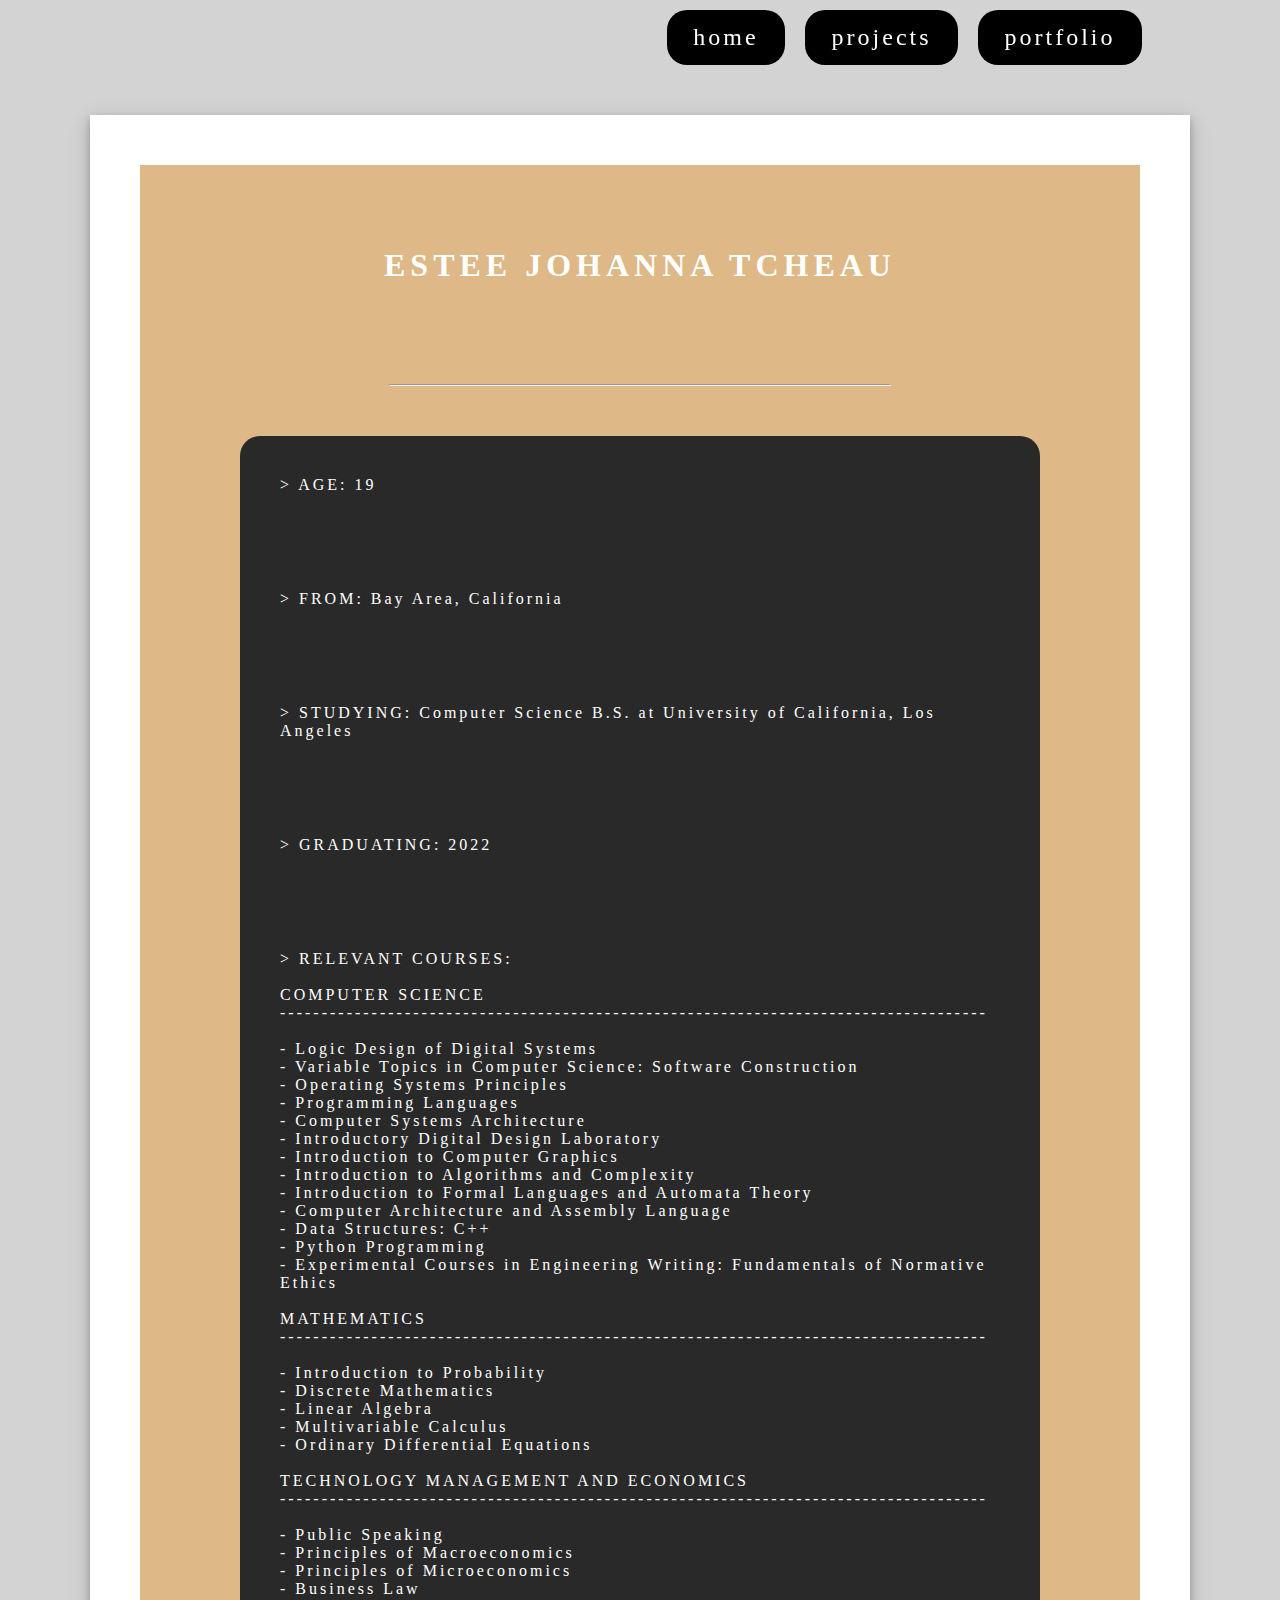
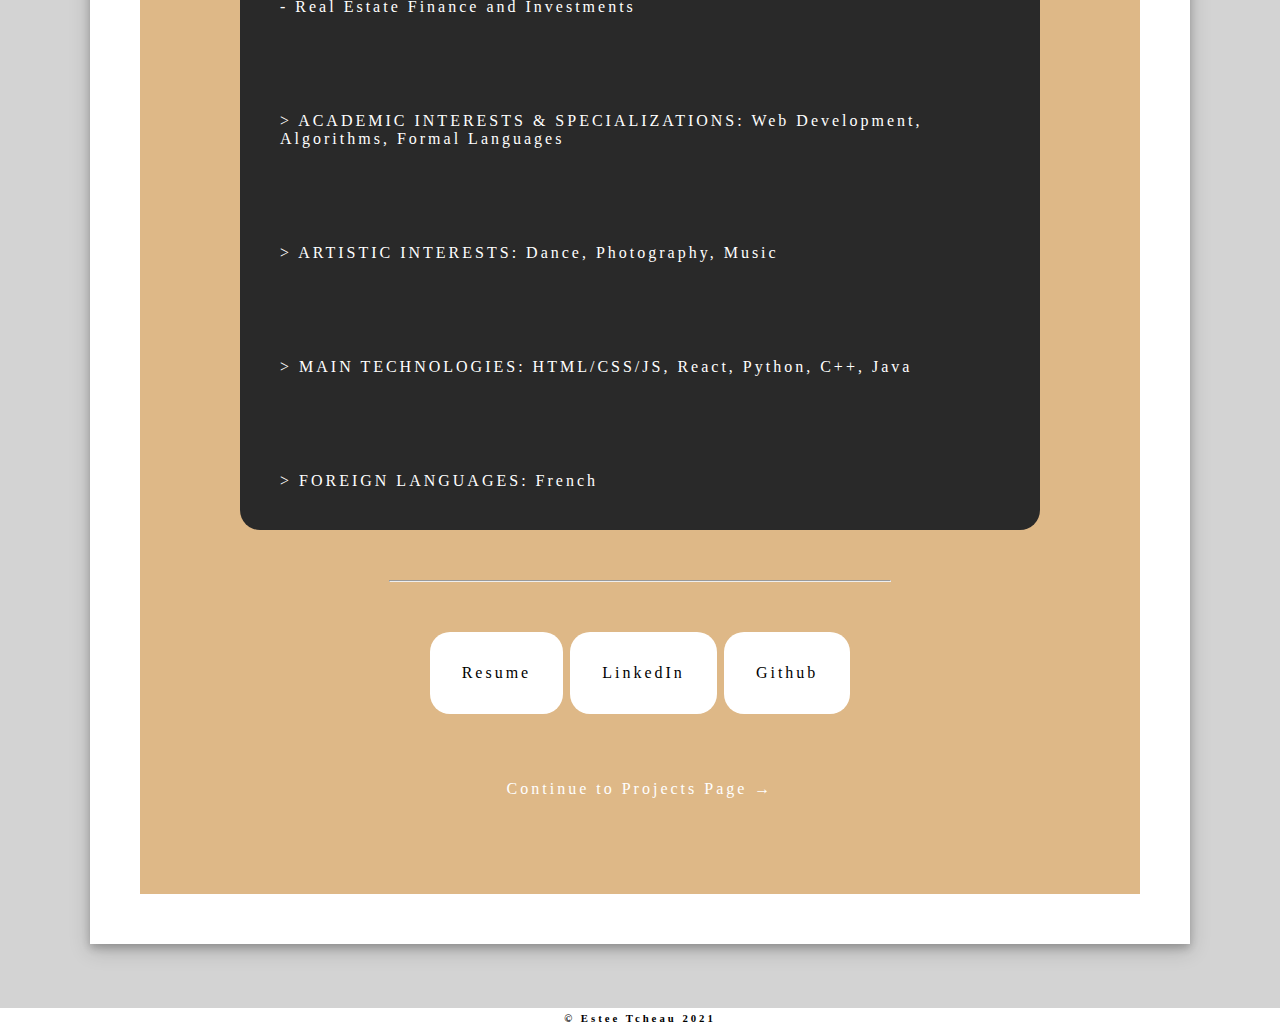
==== index.html @ 287b397a "added info" ====
<!DOCTYPE html>
<html lang="en">

<head>
	<meta charset="utf-8">
	<title>Estee Tcheau</title>
	<link rel="shortcut icon" href="images/code.png">
	<link rel="stylesheet" href="styles/normalize.css">
	<link rel="stylesheet" href="styles/style.css">
  <link href="https://fonts.googleapis.com/css2?family=Comfortaa:wght@300&display=swap" rel="stylesheet">
</head>
<body>
  <header class="main_menu">
    <nav>
      <ul>
     	<li><a href="portfolio.html">portfolio</a></li>
        <li><a href="projects.html">projects</a></li>
        <li><a href="index.html">home</a></li>
      </ul>
    </nav>
  </header>
  <main class="home_page">
    <h3>ESTEE JOHANNA TCHEAU</h3>
    <hr>
    <section>
      <p>> AGE: 19</p>
      <p>> FROM: Bay Area, California</p>
      <p>> STUDYING: Computer Science B.S. at University of California, Los Angeles</p>
      <p>> GRADUATING: 2022</p>
      <p>> RELEVANT COURSES: <br> <br>
      COMPUTER SCIENCE <br>
     ------------------------------------------------------------------------------------- <br> <br>
      - Logic Design of Digital Systems <br>
      - Variable Topics in Computer Science: Software Construction <br>
      - Operating Systems Principles <br>
      - Programming Languages <br>
      - Computer Systems Architecture <br>
      - Introductory Digital Design Laboratory <br>
      - Introduction to Computer Graphics <br>
      - Introduction to Algorithms and Complexity <br>
      - Introduction to Formal Languages and Automata Theory <br>
      - Computer Architecture and Assembly Language <br>
      - Data Structures: C++ <br>
      - Python Programming <br>
      - Experimental Courses in Engineering Writing: Fundamentals of Normative Ethics 
     <br> <br> MATHEMATICS <br>
    ------------------------------------------------------------------------------------- <br><br>
      - Introduction to Probability <br>
      - Discrete Mathematics <br>
      - Linear Algebra <br>
      - Multivariable Calculus <br>
      - Ordinary Differential Equations <br> <br>
      TECHNOLOGY MANAGEMENT AND ECONOMICS <br>
     ------------------------------------------------------------------------------------- <br><br>
      - Public Speaking <br>
      - Principles of Macroeconomics <br>
      - Principles of Microeconomics <br>
      - Business Law <br>
      - Real Estate Finance and Investments <br>
     
      <p>> ACADEMIC INTERESTS & SPECIALIZATIONS: Web Development, Algorithms, Formal Languages</p>
      <p>> ARTISTIC INTERESTS: Dance, Photography, Music</p>
      <p>> MAIN TECHNOLOGIES: HTML/CSS/JS, React, Python, C++, Java</p>
      <p>> FOREIGN LANGUAGES: French</p>
    </section>
    <hr>
    <a href="etcheauResume.pdf" target="blank"><button>Resume</button></a>
	<a href="https://www.linkedin.com/in/estee-tcheau-217473195/" target="blank"><button>LinkedIn</button></a>
	<a href="https://github.com/esteetcheau/" target="blank"><button>Github</button></a>
	<p><a href="projects.html" id="navlink">Continue to Projects Page →</a></p>
  </main>
  <footer>
    <h6>&copy Estee Tcheau 2021</h6>
  </footer>
</body>
---- styles/style.css ----
* {
  font-family: "Fantasy", Copperplate, serif;
  letter-spacing: 3px;
}

body {
  background-color:LightGray;
  background-repeat: repeat;
}

.main_menu {
  position: fixed;
  top: 0;
  width: 100%;
}

.main_menu ul {
  list-style-type: none;
  margin: 0;
  padding: 0;
  background-color: white;
  font-size: 1.5em;
  padding: 0 10%;
}

.main_menu li {
  float: right;
  background-color: black;
  border-radius: 20px;
  margin: 1%;
  padding: 0 1%;
}

.main_menu li a {
  display: block;
  color: white;
  text-align: center;
  padding: 14px 16px;
  text-decoration: none;
}

main {
  width: 80%;
  background-color: white;
  margin: 7% auto 5% auto;
  margin-top: max(7%, 115px);
  box-shadow: 0 4px 8px 0 rgba(0, 0, 0, 0.2), 0 6px 20px 0 rgba(0, 0, 0, 0.19);
  border-width: 50px;
  border-style:solid;
  border-color: white;
  background-color: BurlyWood;
  color: white;
  text-align: center;
  min-height: 500px;
  max-width: 1000px;
}

hr {
  width: 50%;
  margin: 5% auto 5% auto;
}

h3 {
  padding: 5%;
  letter-spacing: 5px;
  font-size: 2em;
}

p {
  padding: 0 5% 0 5%;
}

button {
  box-shadow: none;
  border: none;
  padding: 2em;
  color: black;
  border-radius: 20px;
  background-color: white;
}

.home_page button {
  margin-bottom: 5%;
}

section {
  width: 80%;
  background-color: #292929;
  margin: auto;
  border-radius: 20px;
}

section p {
  padding: 5%;
  text-align: left;
}

.projects_page h4 {
  padding-top: 5%;
  font-size: 1.5em;
}

.projects_page p {
  padding: 1% 5% 0%;
}

.projects_page #top {
  padding-top: 5%;
}

.projects_page #bottom {
  padding-bottom: 5%;
}

a, a:visited {
  text-decoration: none;
  color: black
}

a:hover, li a:hover {
  color: BurlyWood;
  transition: 0.5s;
}

.projects_page a {
  color: BurlyWood;
}

.projects_page a:hover {
  color: white;
  transition: 0.5s;
}


#navlink {
  color: white;
  margin-bottom: 5em;
  display: inline-block;
}

#navlink:hover {
  color: #c5e0e0;
  transition: 0.5s;
}

img {
  width: 60%;
  border-radius: 20px;
  display: inline-block;
  margin: 0% auto 5%;
}

button:hover {
  color: BurlyWood;
  transition: 0.5s;
}

.projects_page hr {
  margin-top: 0;
}

.projects_page section hr {
  width: 80%;
}

#last_section {
  margin-bottom: 10%;
}

footer {
  bottom: 0;
  height: 2.5%;
  background-color: white;
  color: black;
  width: 100%;
  font-size: 100%;
  text-align: center;
}

footer h6 {
  display: inline;
}
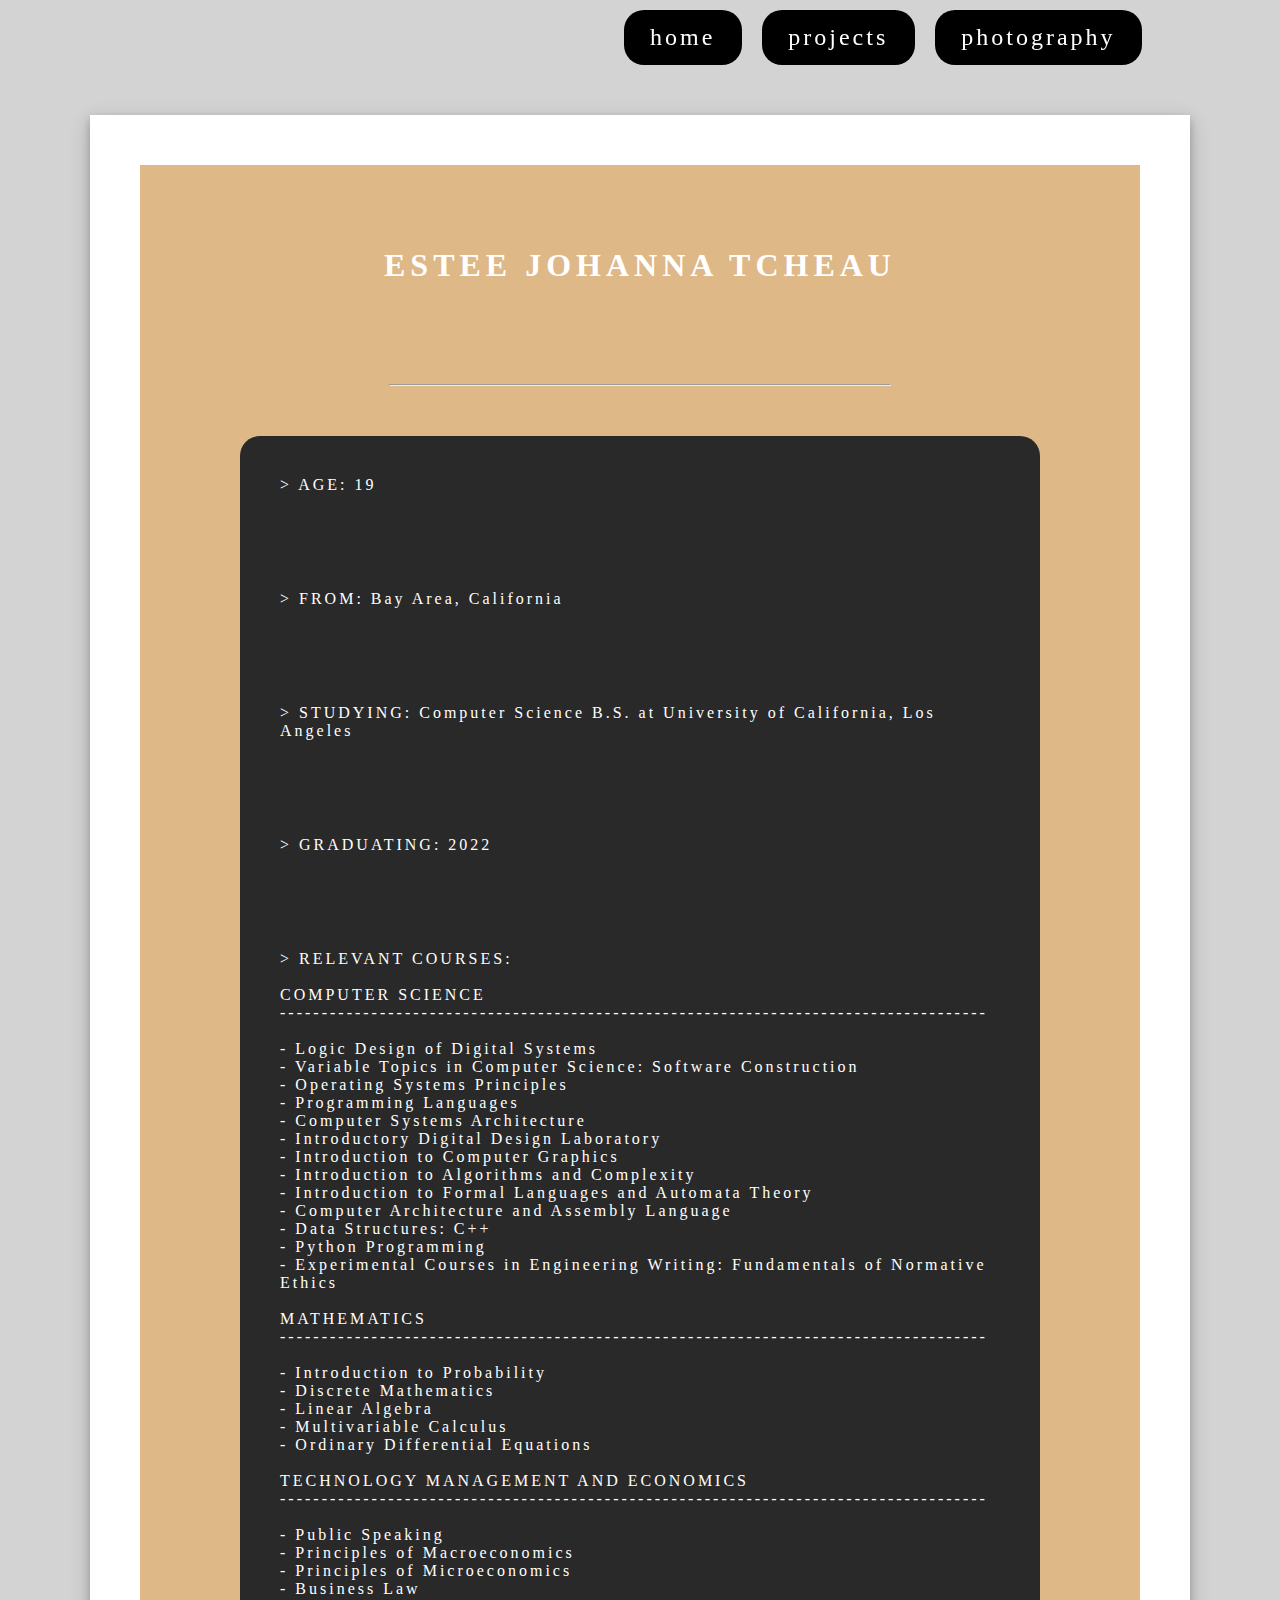
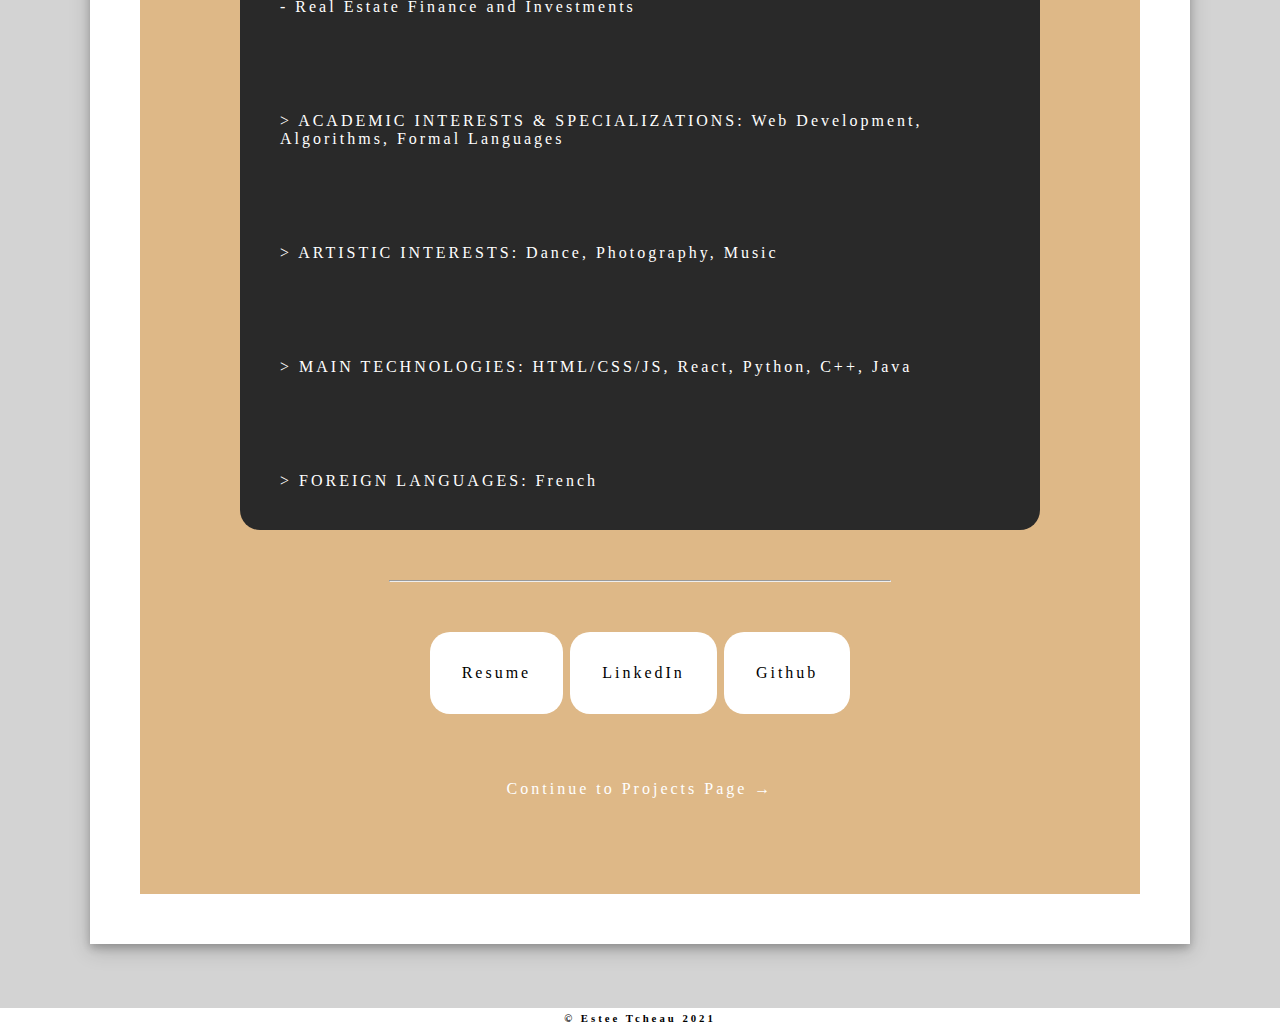
==== commit ebcfeed1: "updated resume" ====
--- a/index.html
+++ b/index.html
@@ -13,7 +13,7 @@
   <header class="main_menu">
     <nav>
       <ul>
-     	<li><a href="portfolio.html">portfolio</a></li>
+     	<li><a href="portfolio.html">photography</a></li>
         <li><a href="projects.html">projects</a></li>
         <li><a href="index.html">home</a></li>
       </ul>
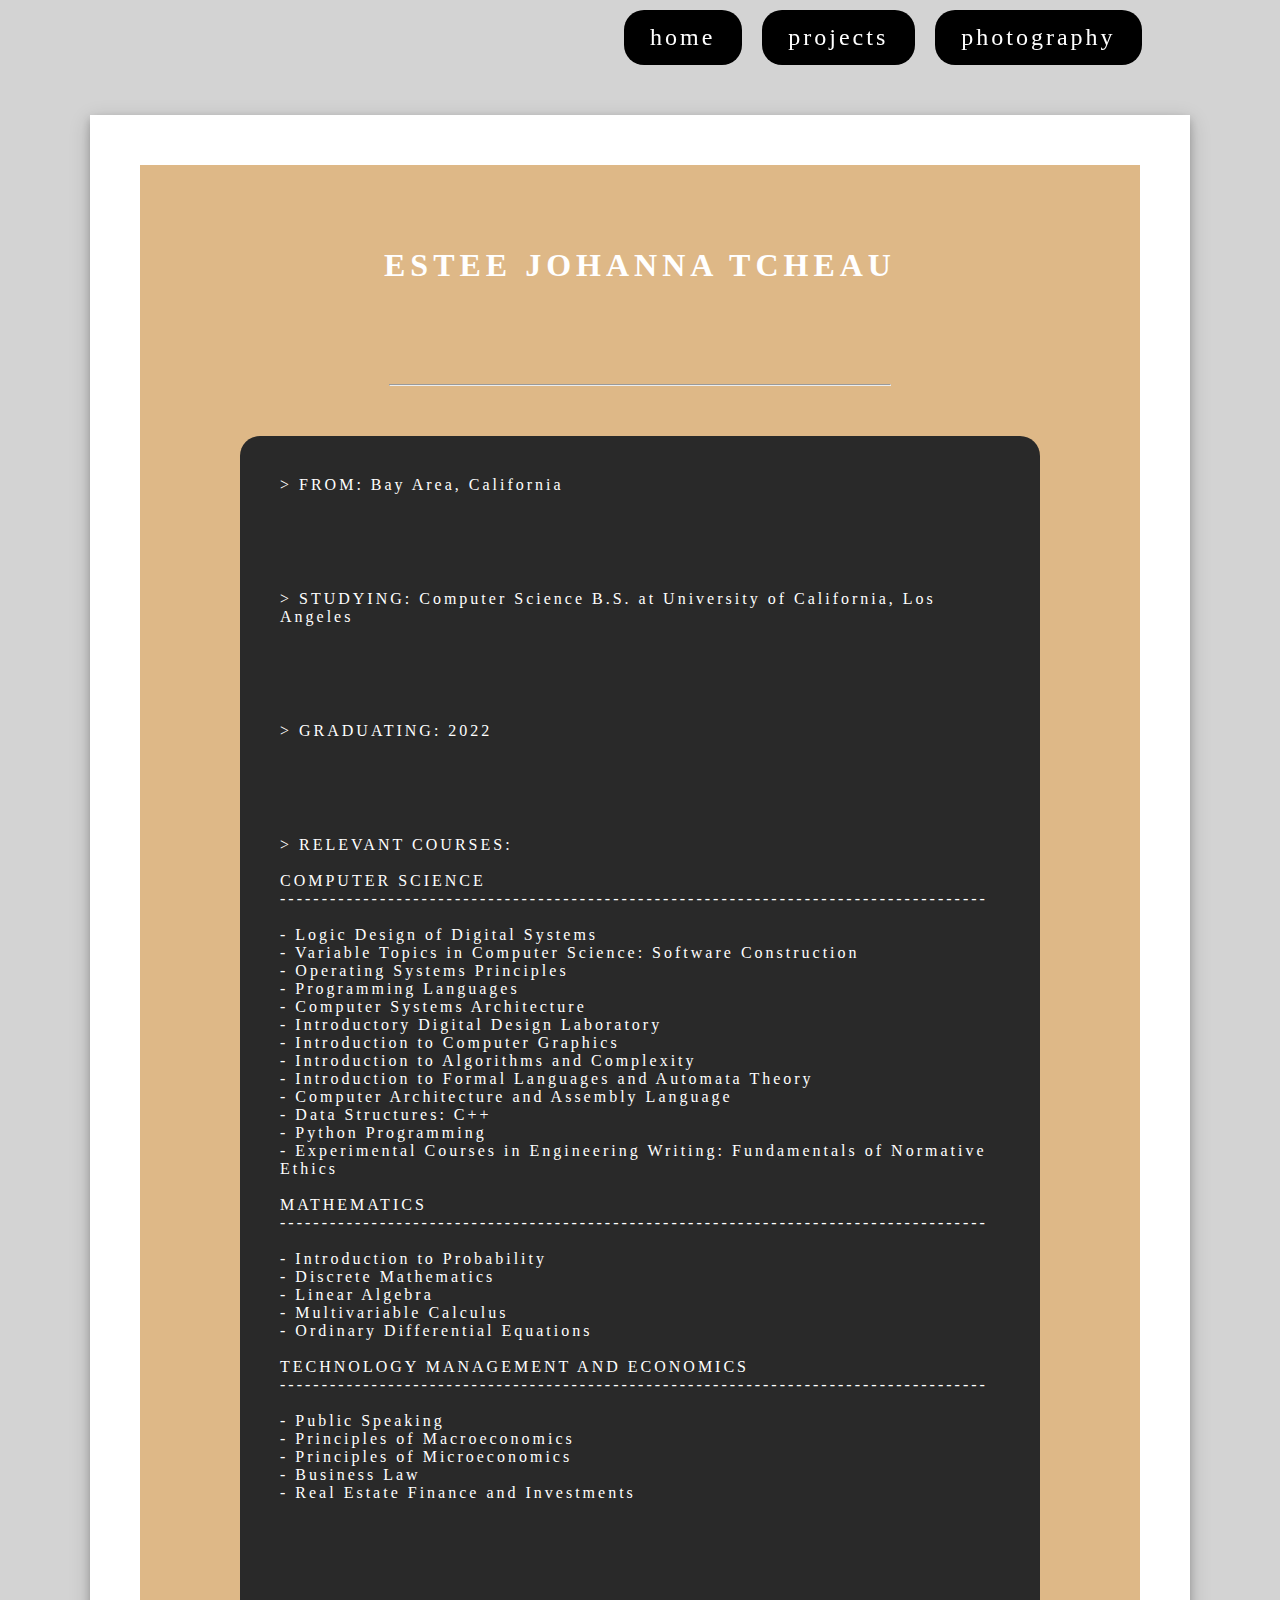
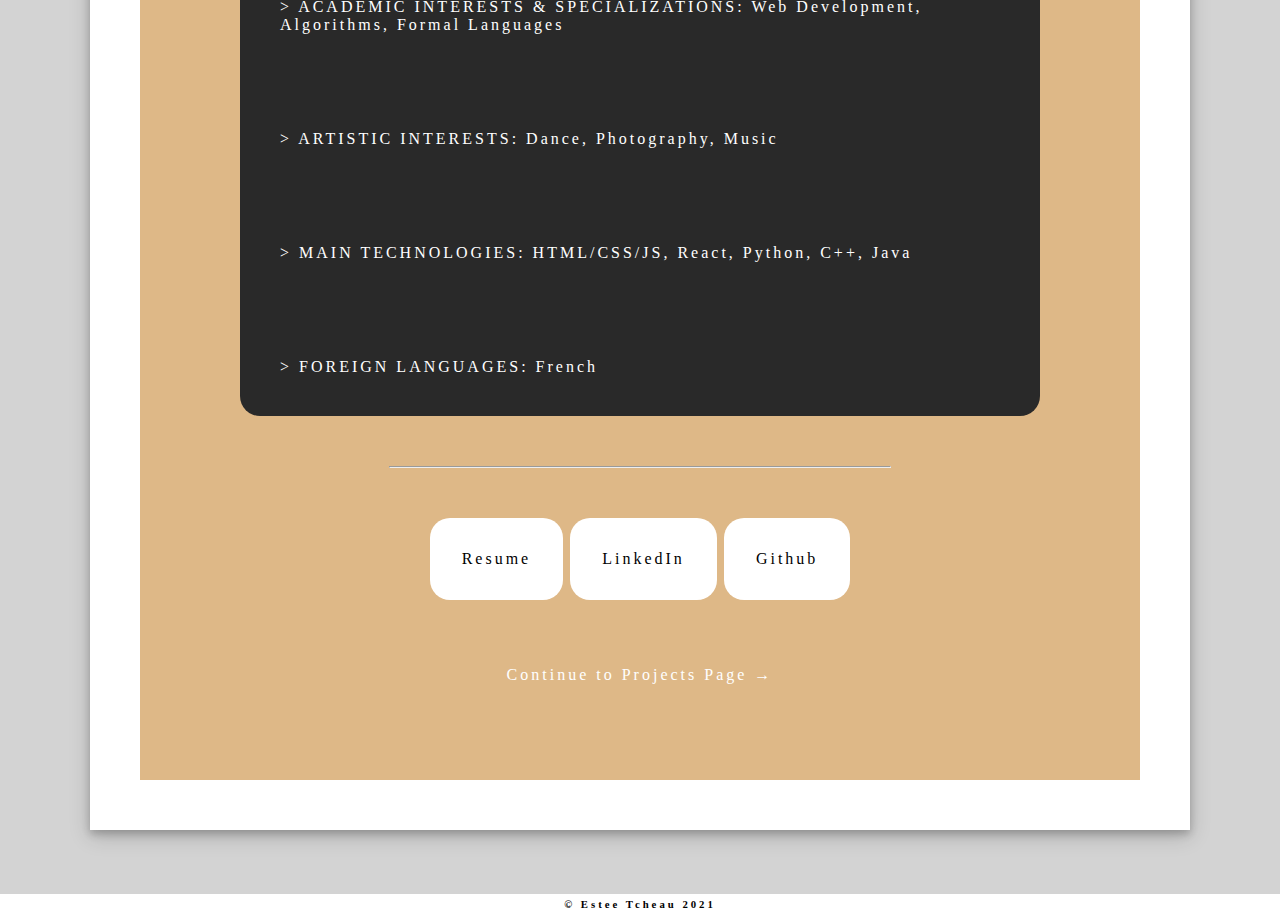
==== commit 61a91e26: "Update index.html" ====
--- a/index.html
+++ b/index.html
@@ -23,7 +23,6 @@
     <h3>ESTEE JOHANNA TCHEAU</h3>
     <hr>
     <section>
-      <p>> AGE: 19</p>
       <p>> FROM: Bay Area, California</p>
       <p>> STUDYING: Computer Science B.S. at University of California, Los Angeles</p>
       <p>> GRADUATING: 2022</p>
@@ -72,4 +71,4 @@
   <footer>
     <h6>&copy Estee Tcheau 2021</h6>
   </footer>
-</body>+</body>
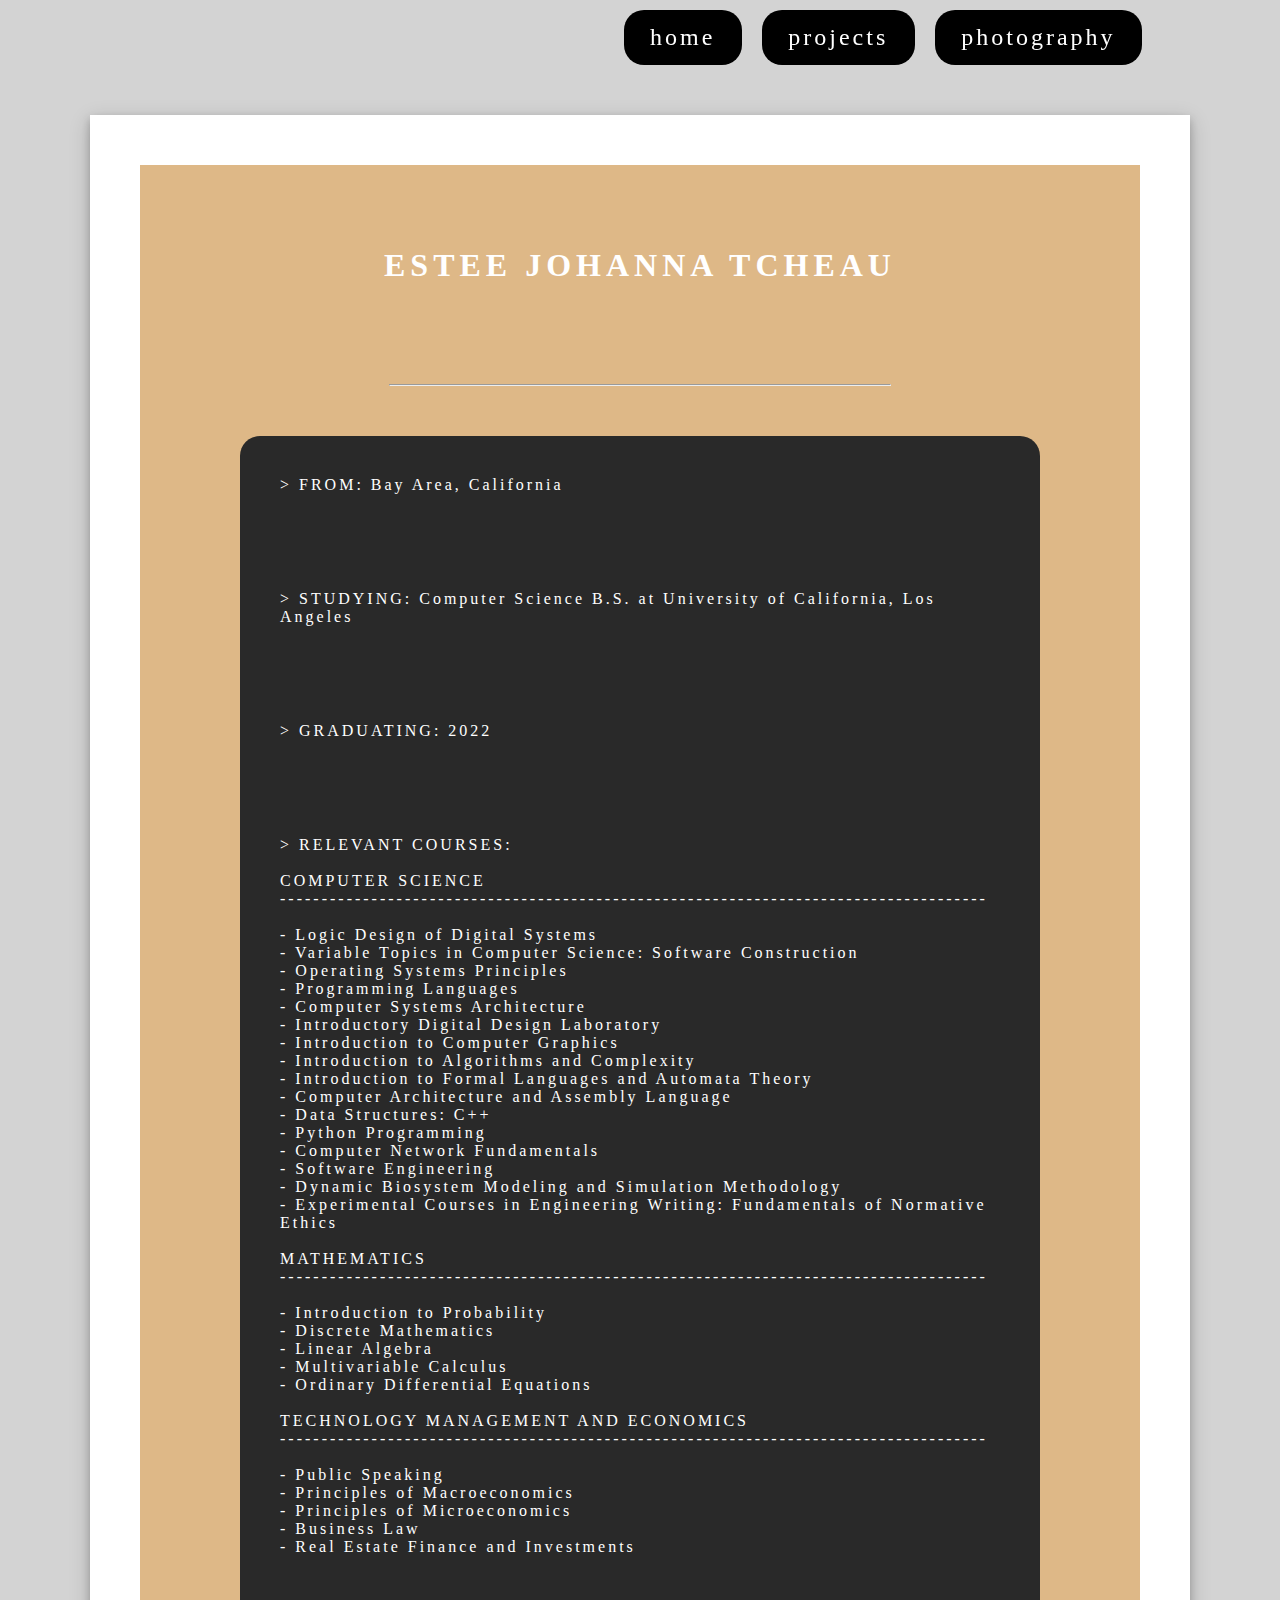
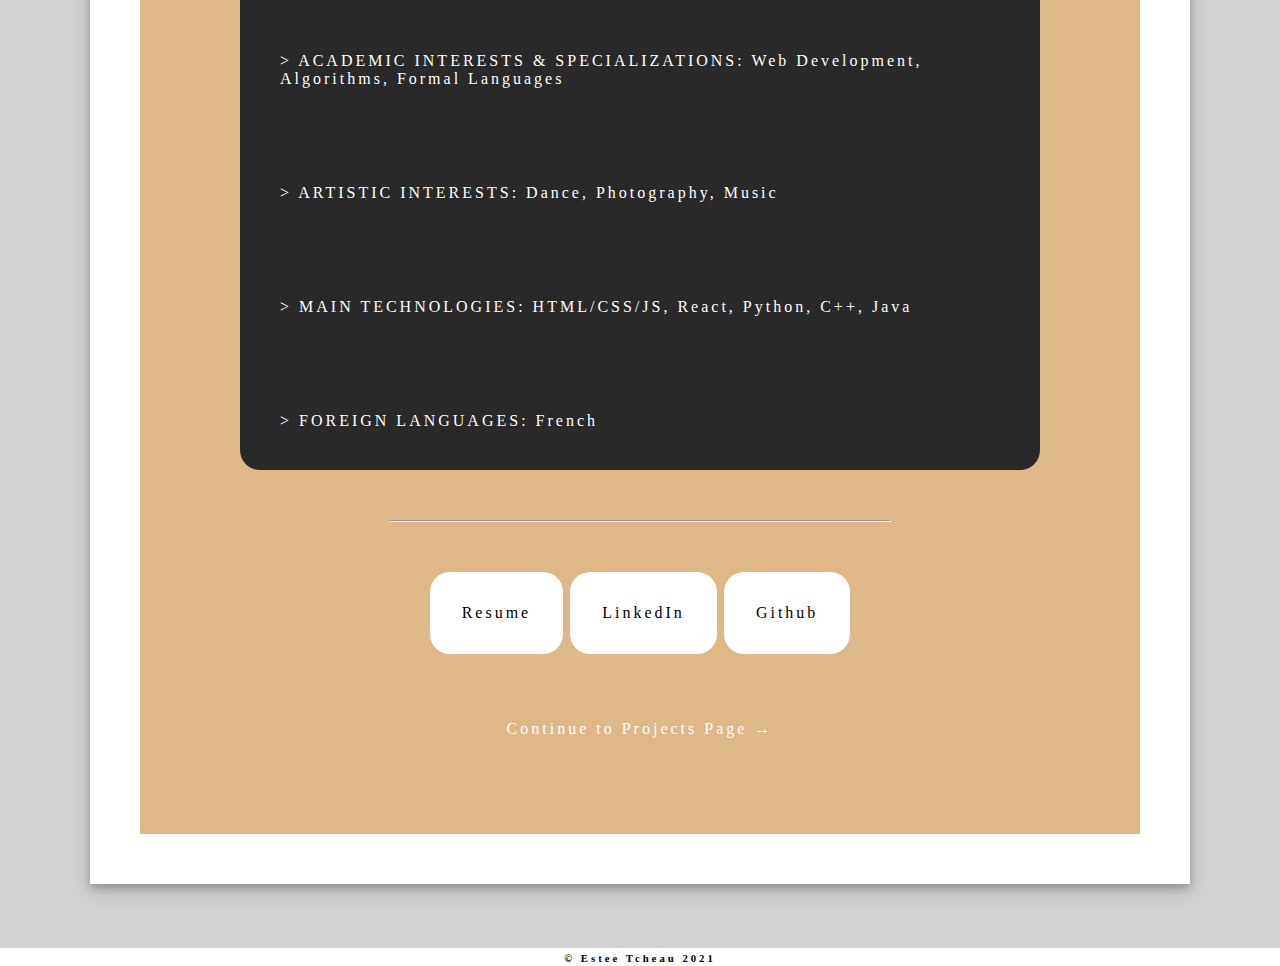
==== commit 1217376f: "Update index.html" ====
--- a/index.html
+++ b/index.html
@@ -41,6 +41,9 @@
       - Computer Architecture and Assembly Language <br>
       - Data Structures: C++ <br>
       - Python Programming <br>
+      - Computer Network Fundamentals <br>
+      - Software Engineering <br>
+      - Dynamic Biosystem Modeling and Simulation Methodology <br>
       - Experimental Courses in Engineering Writing: Fundamentals of Normative Ethics 
      <br> <br> MATHEMATICS <br>
     ------------------------------------------------------------------------------------- <br><br>
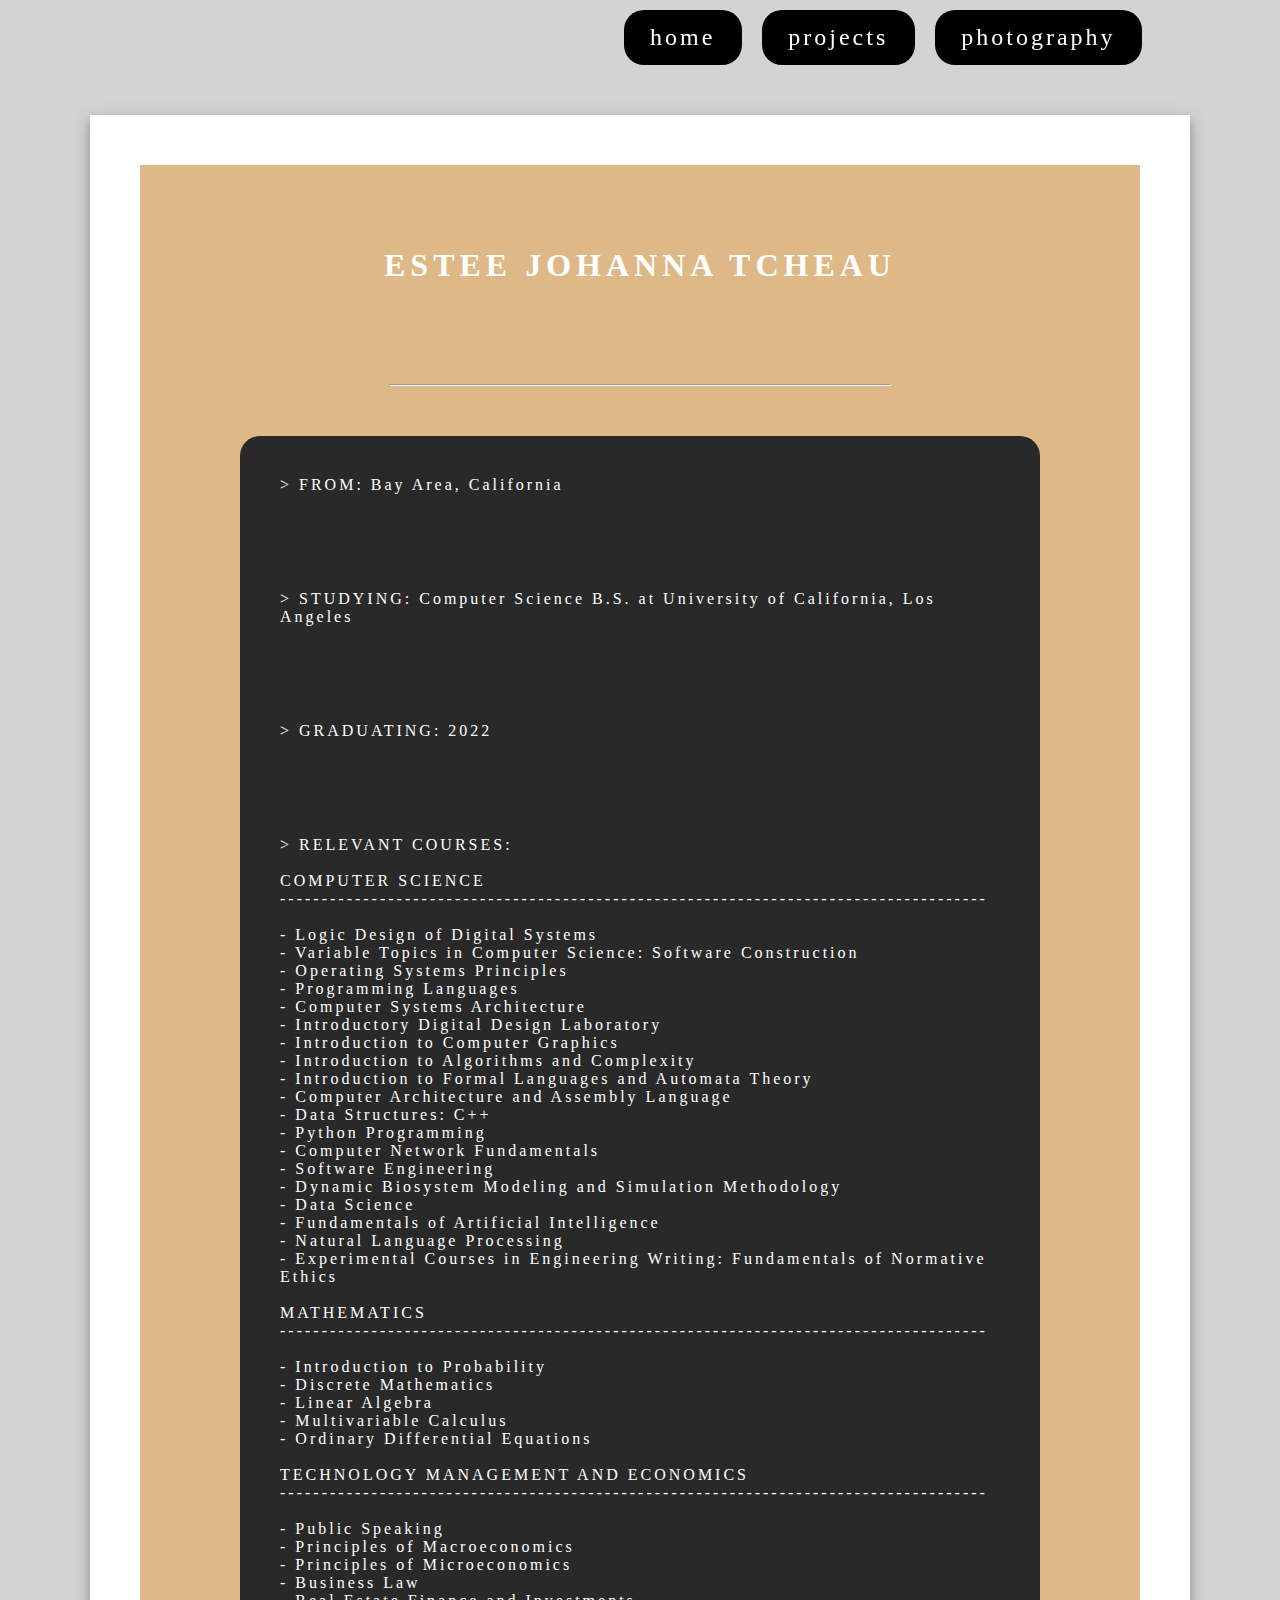
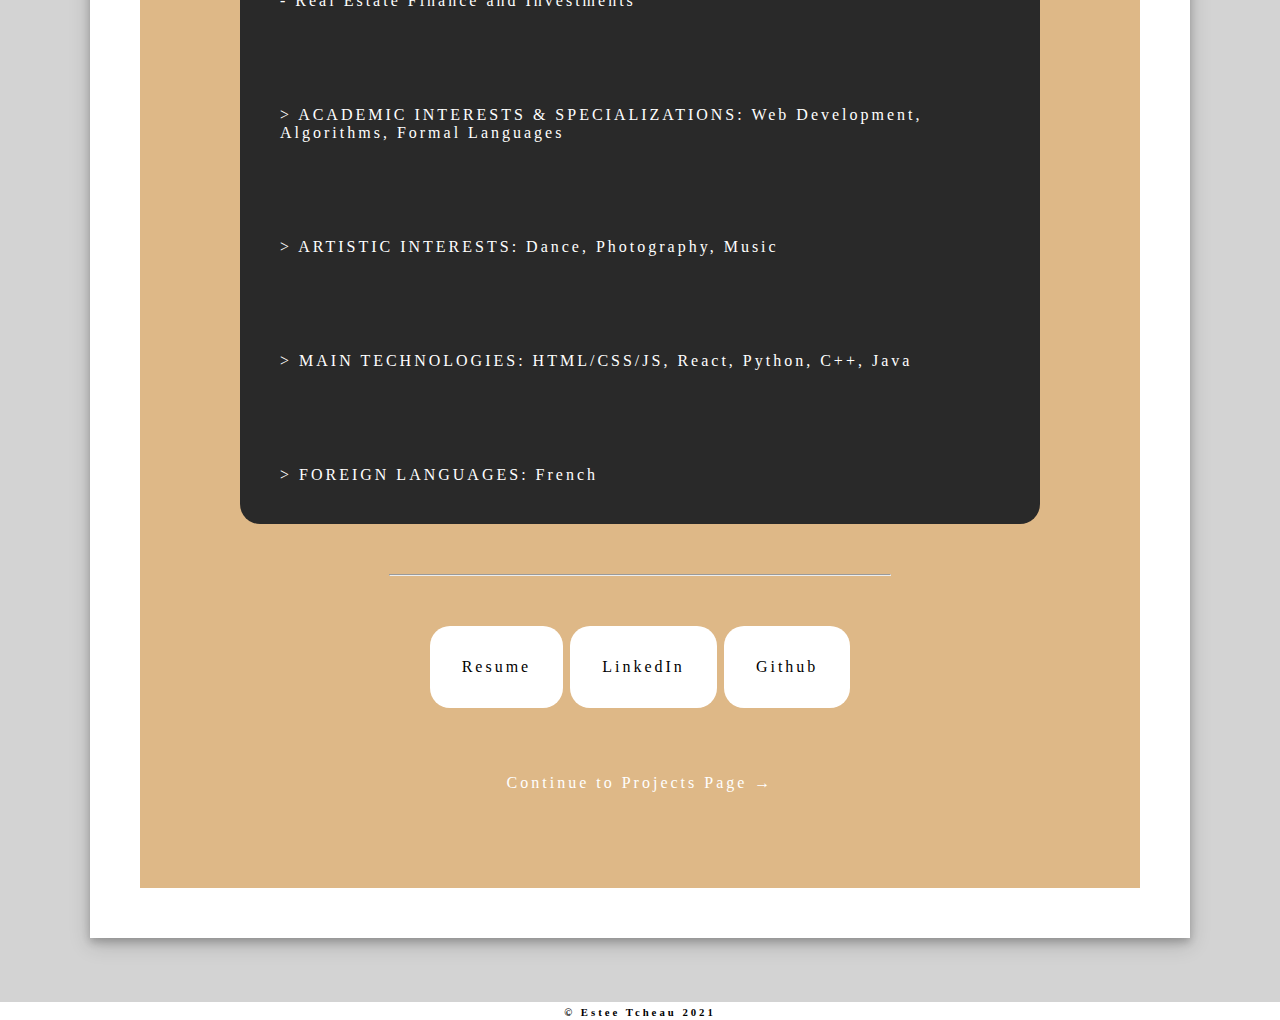
==== commit 0e38fc9d: "Add files via upload" ====
--- a/index.html
+++ b/index.html
@@ -44,6 +44,9 @@
       - Computer Network Fundamentals <br>
       - Software Engineering <br>
       - Dynamic Biosystem Modeling and Simulation Methodology <br>
+      - Data Science <br>
+      - Fundamentals of Artificial Intelligence <br>
+      - Natural Language Processing <br>
       - Experimental Courses in Engineering Writing: Fundamentals of Normative Ethics 
      <br> <br> MATHEMATICS <br>
     ------------------------------------------------------------------------------------- <br><br>
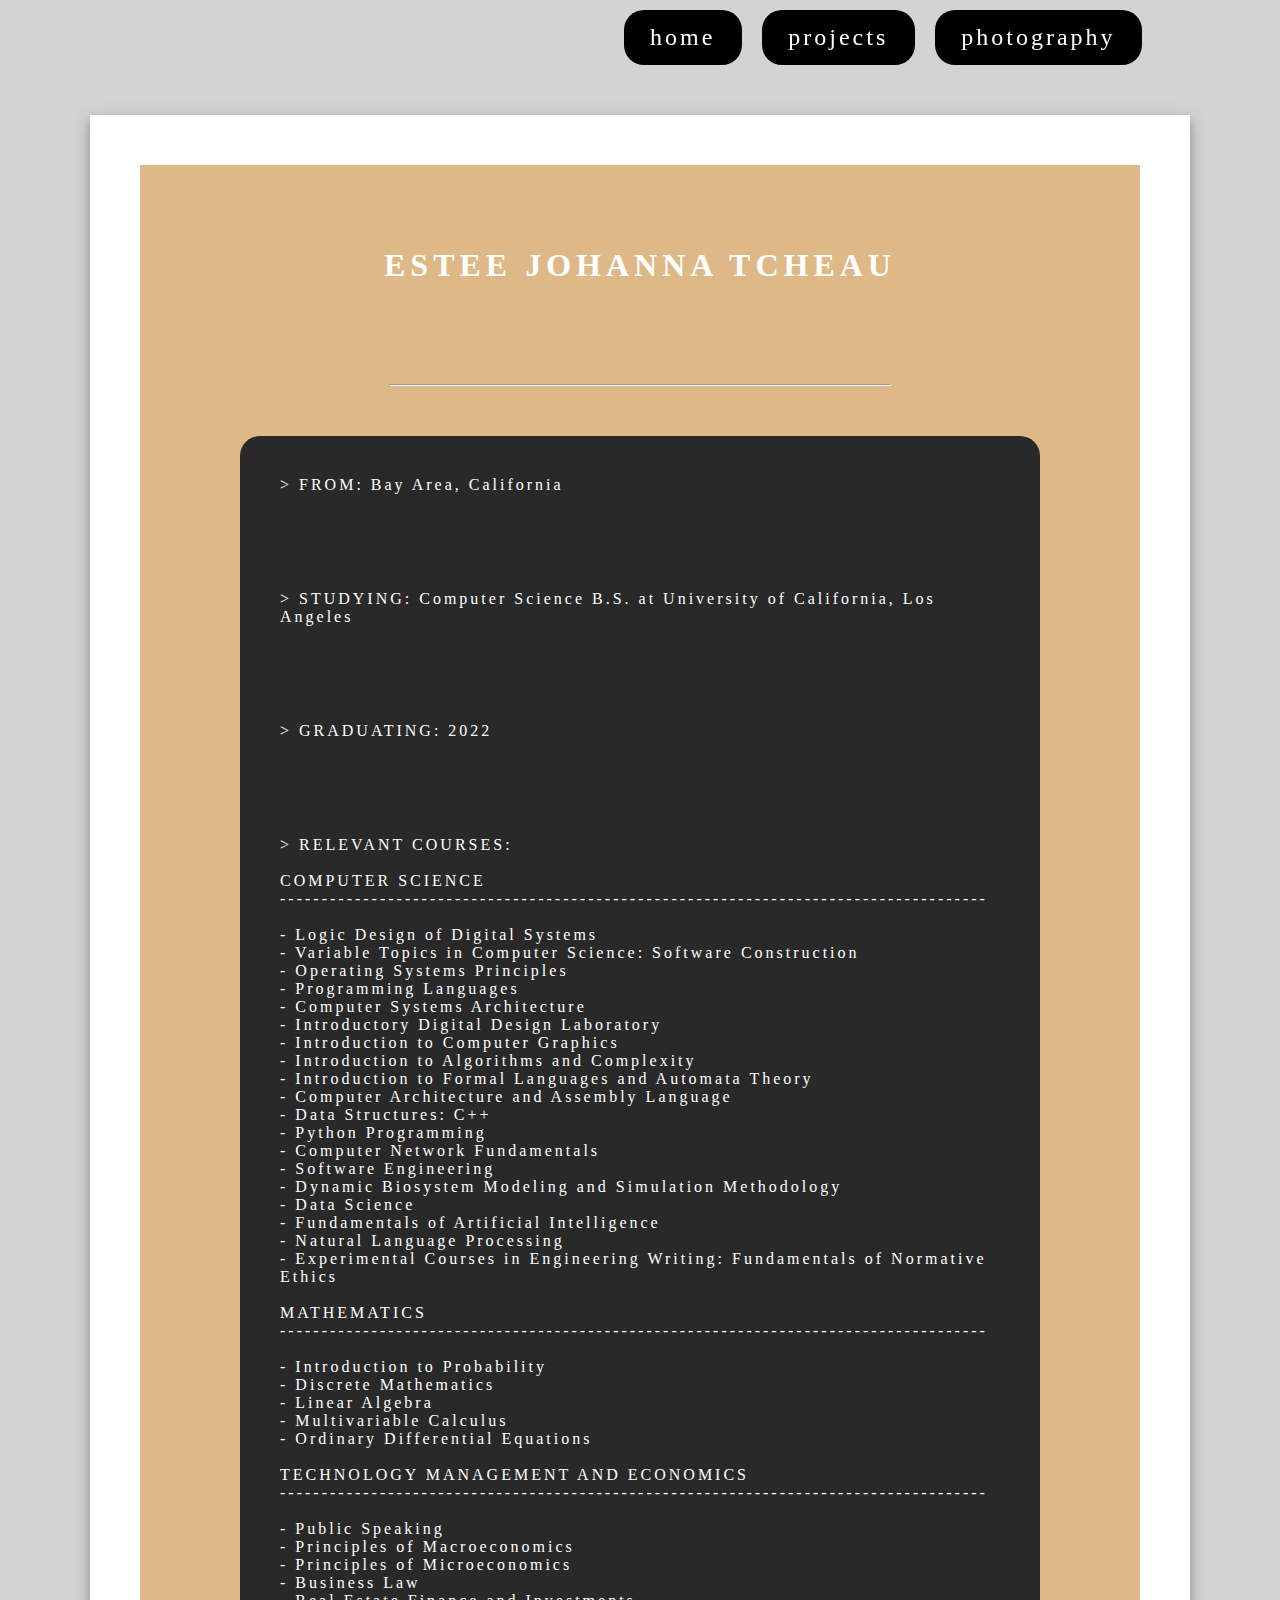
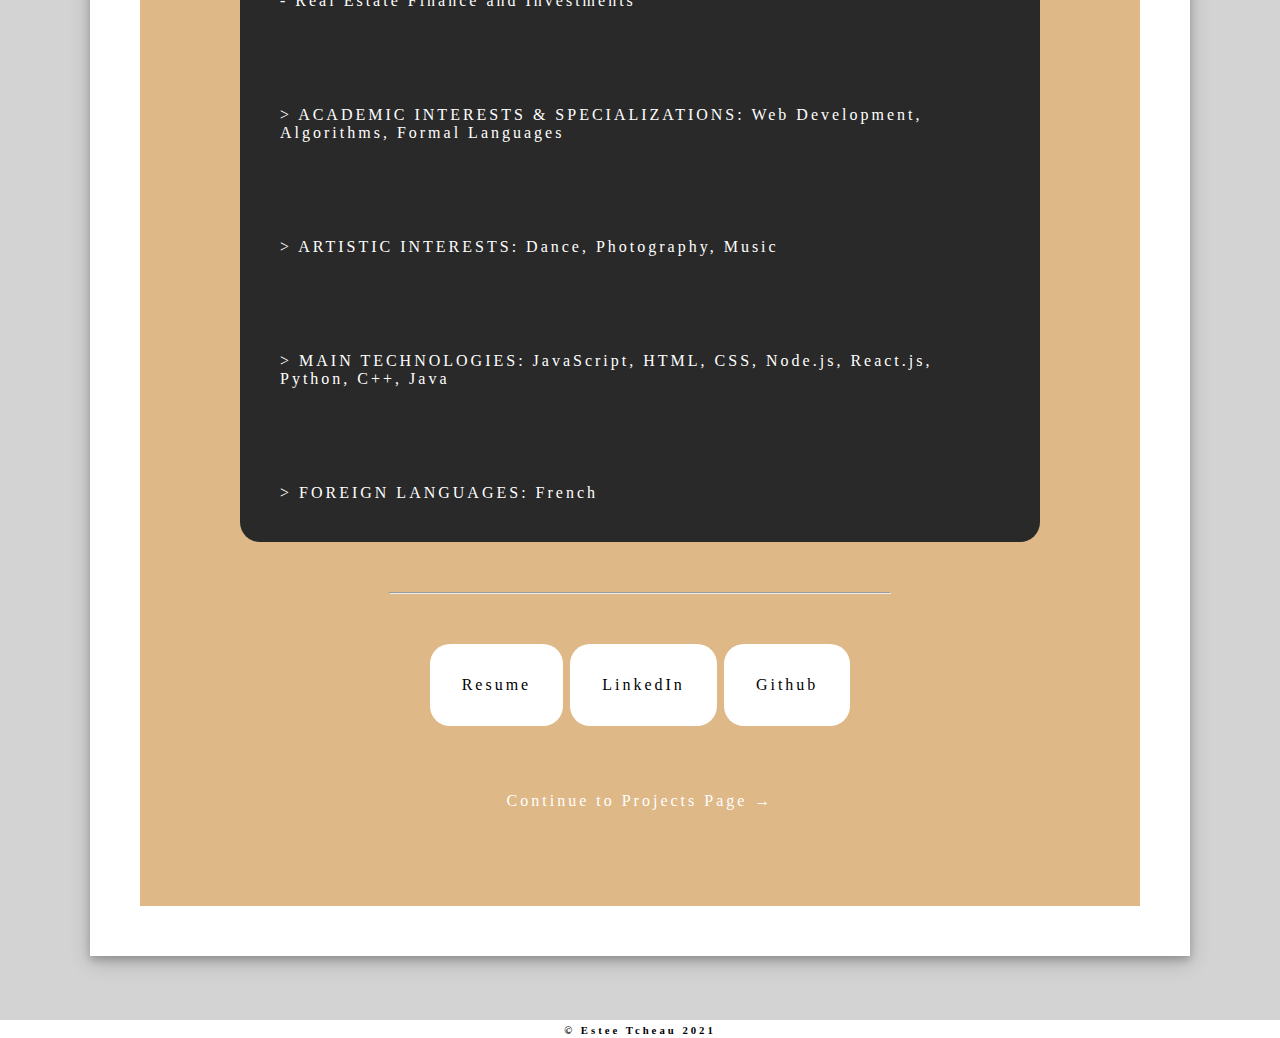
==== commit f4939984: "Add files via upload" ====
--- a/index.html
+++ b/index.html
@@ -65,7 +65,7 @@
      
       <p>> ACADEMIC INTERESTS & SPECIALIZATIONS: Web Development, Algorithms, Formal Languages</p>
       <p>> ARTISTIC INTERESTS: Dance, Photography, Music</p>
-      <p>> MAIN TECHNOLOGIES: HTML/CSS/JS, React, Python, C++, Java</p>
+      <p>> MAIN TECHNOLOGIES: JavaScript, HTML, CSS, Node.js, React.js, Python, C++, Java</p>
       <p>> FOREIGN LANGUAGES: French</p>
     </section>
     <hr>
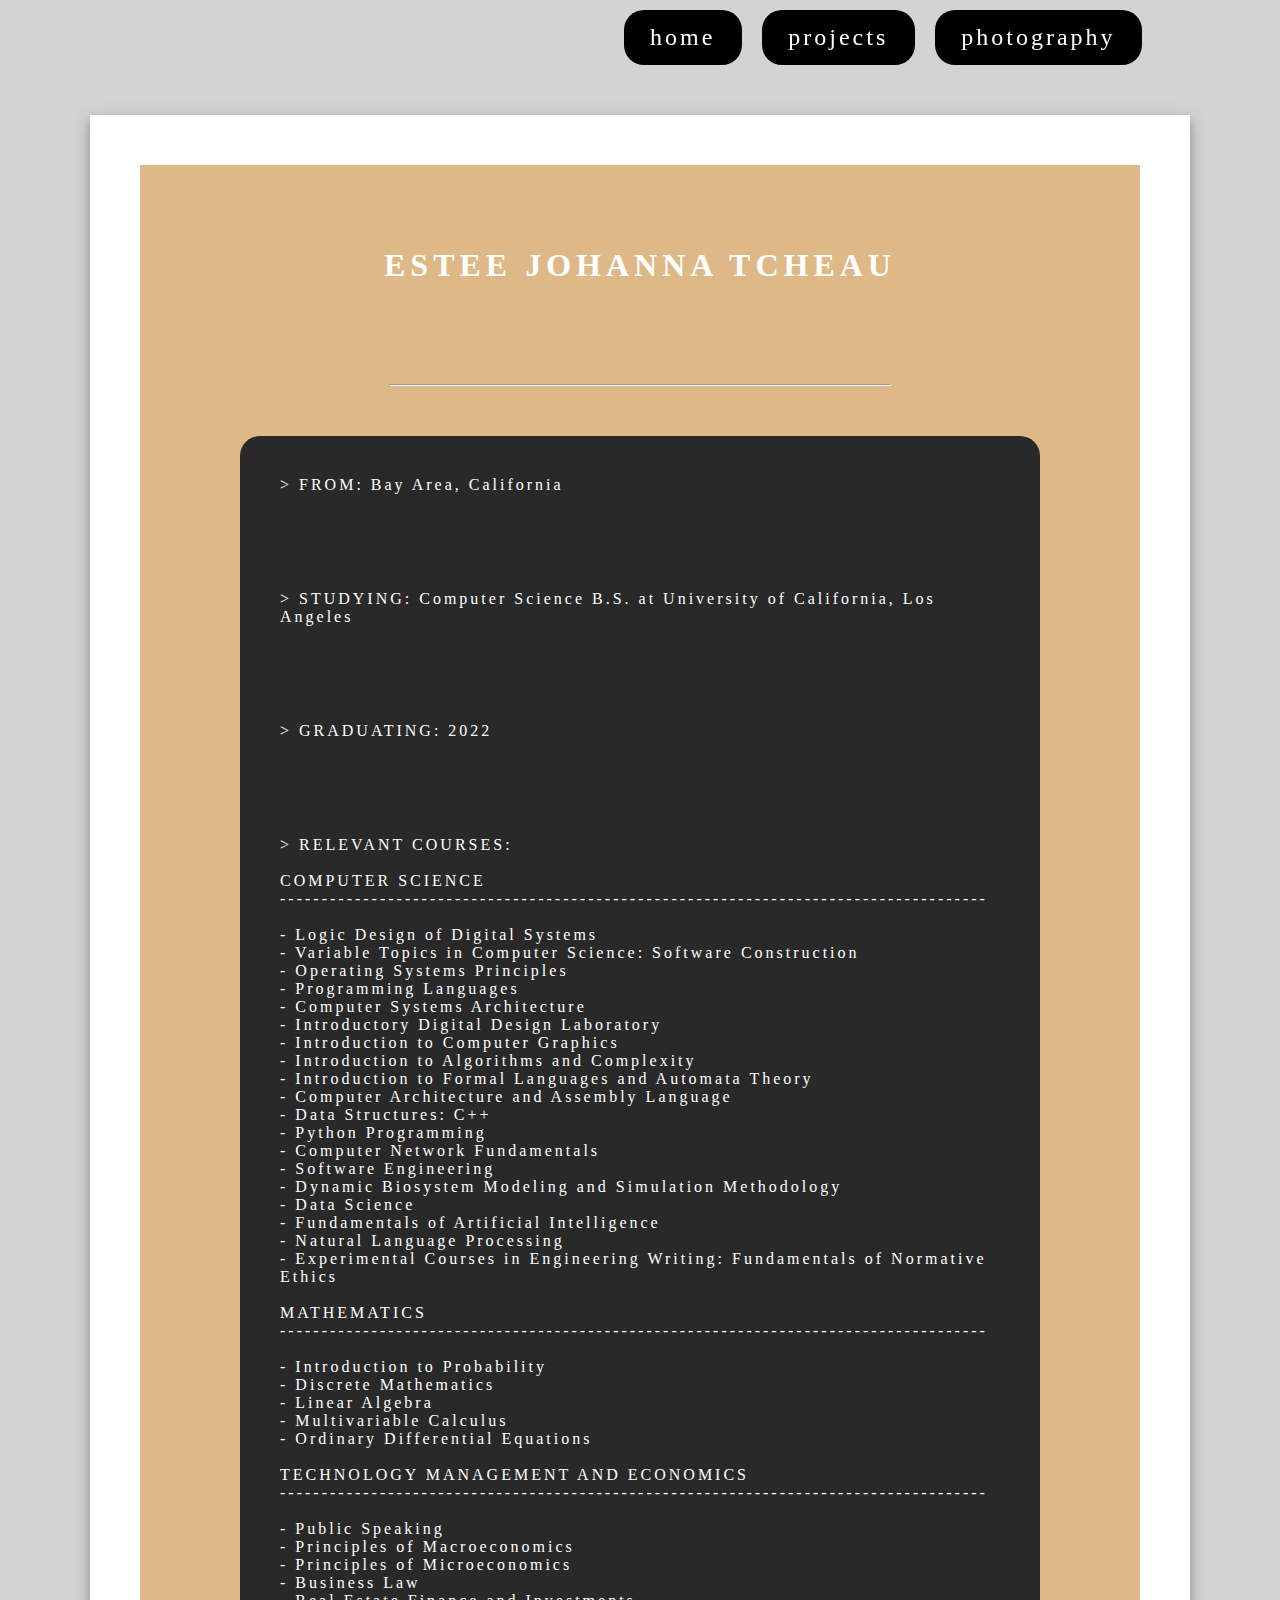
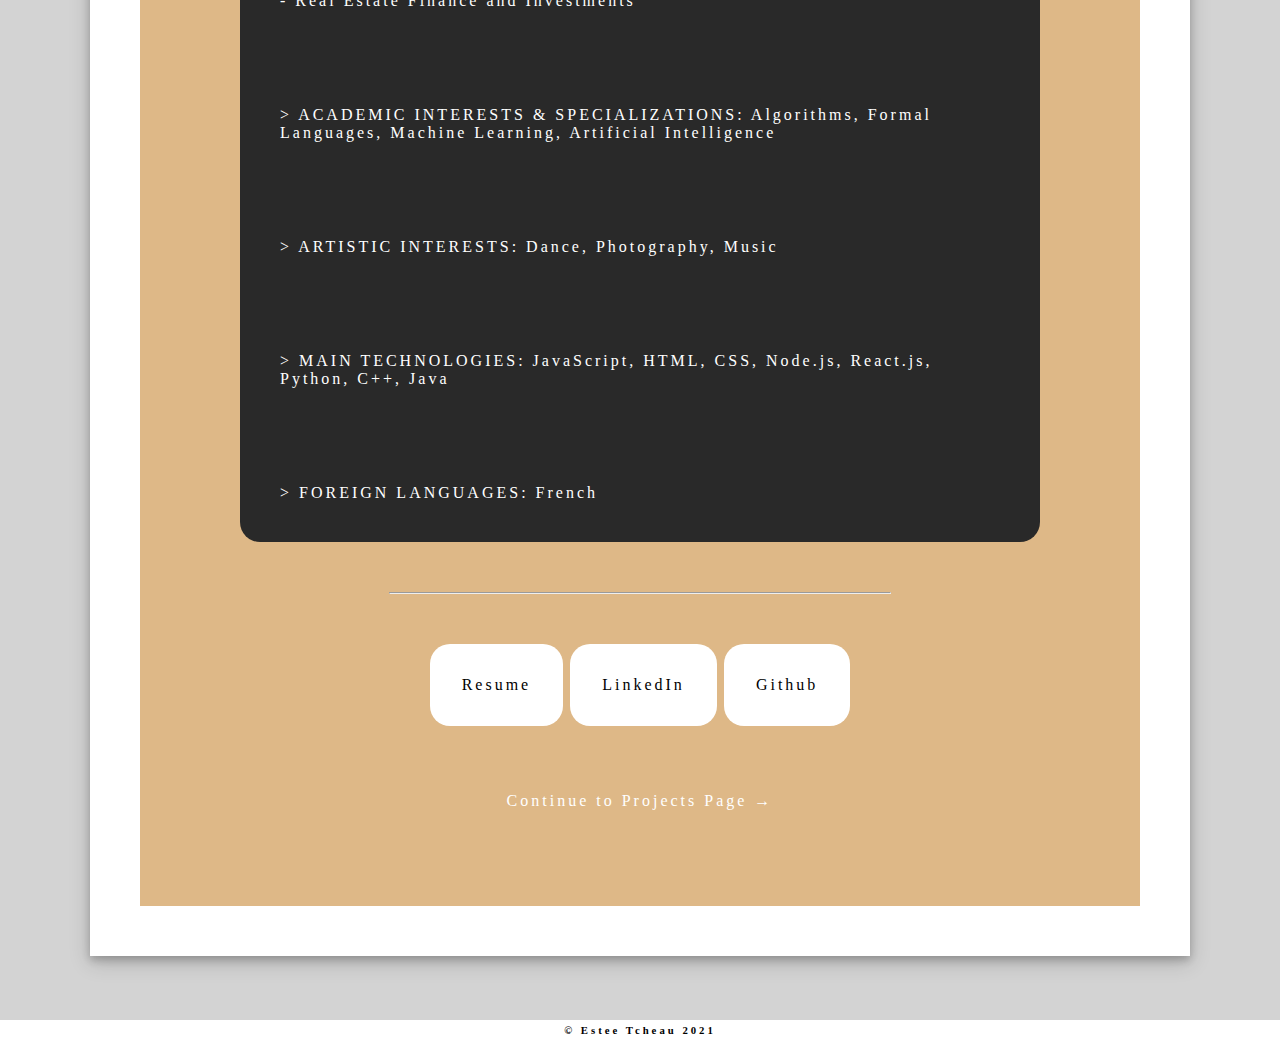
==== commit 0424482b: "Update index.html" ====
--- a/index.html
+++ b/index.html
@@ -63,7 +63,7 @@
       - Business Law <br>
       - Real Estate Finance and Investments <br>
      
-      <p>> ACADEMIC INTERESTS & SPECIALIZATIONS: Web Development, Algorithms, Formal Languages</p>
+      <p>> ACADEMIC INTERESTS & SPECIALIZATIONS: Algorithms, Formal Languages, Machine Learning, Artificial Intelligence</p>
       <p>> ARTISTIC INTERESTS: Dance, Photography, Music</p>
       <p>> MAIN TECHNOLOGIES: JavaScript, HTML, CSS, Node.js, React.js, Python, C++, Java</p>
       <p>> FOREIGN LANGUAGES: French</p>
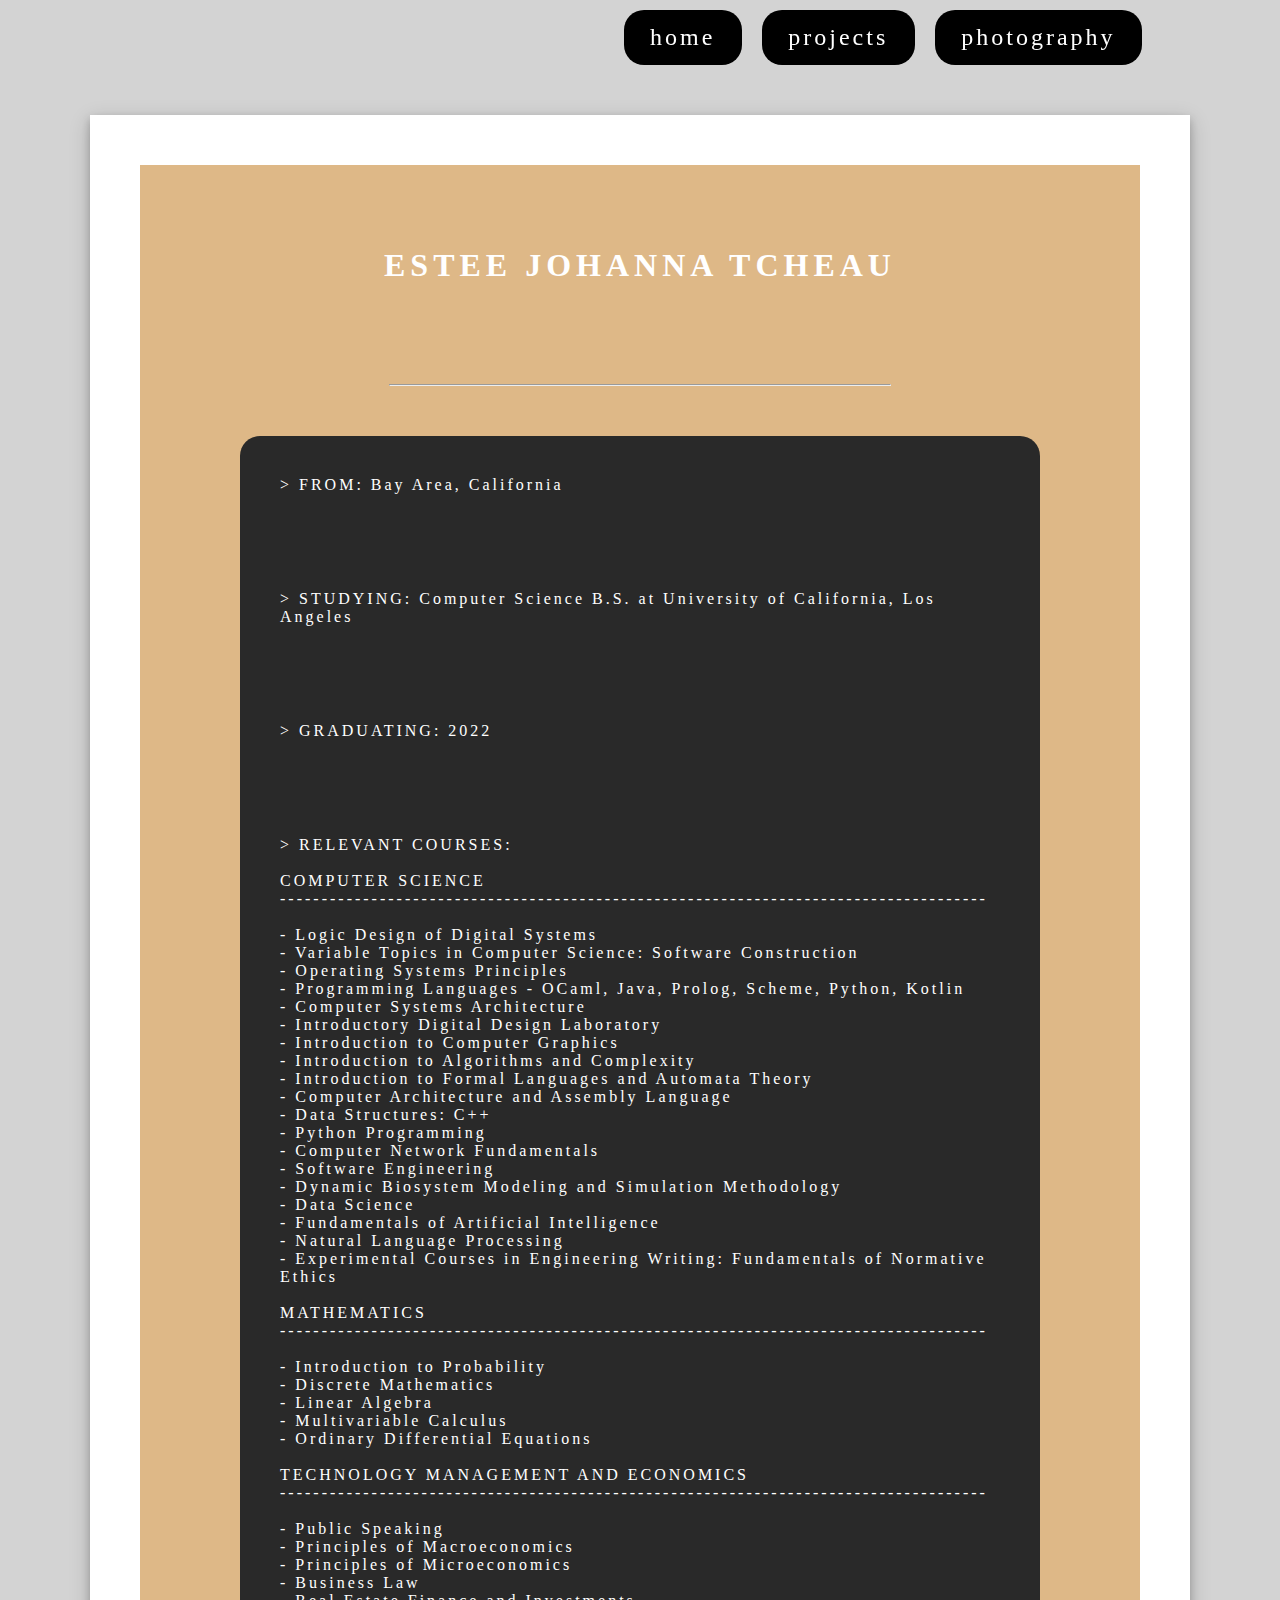
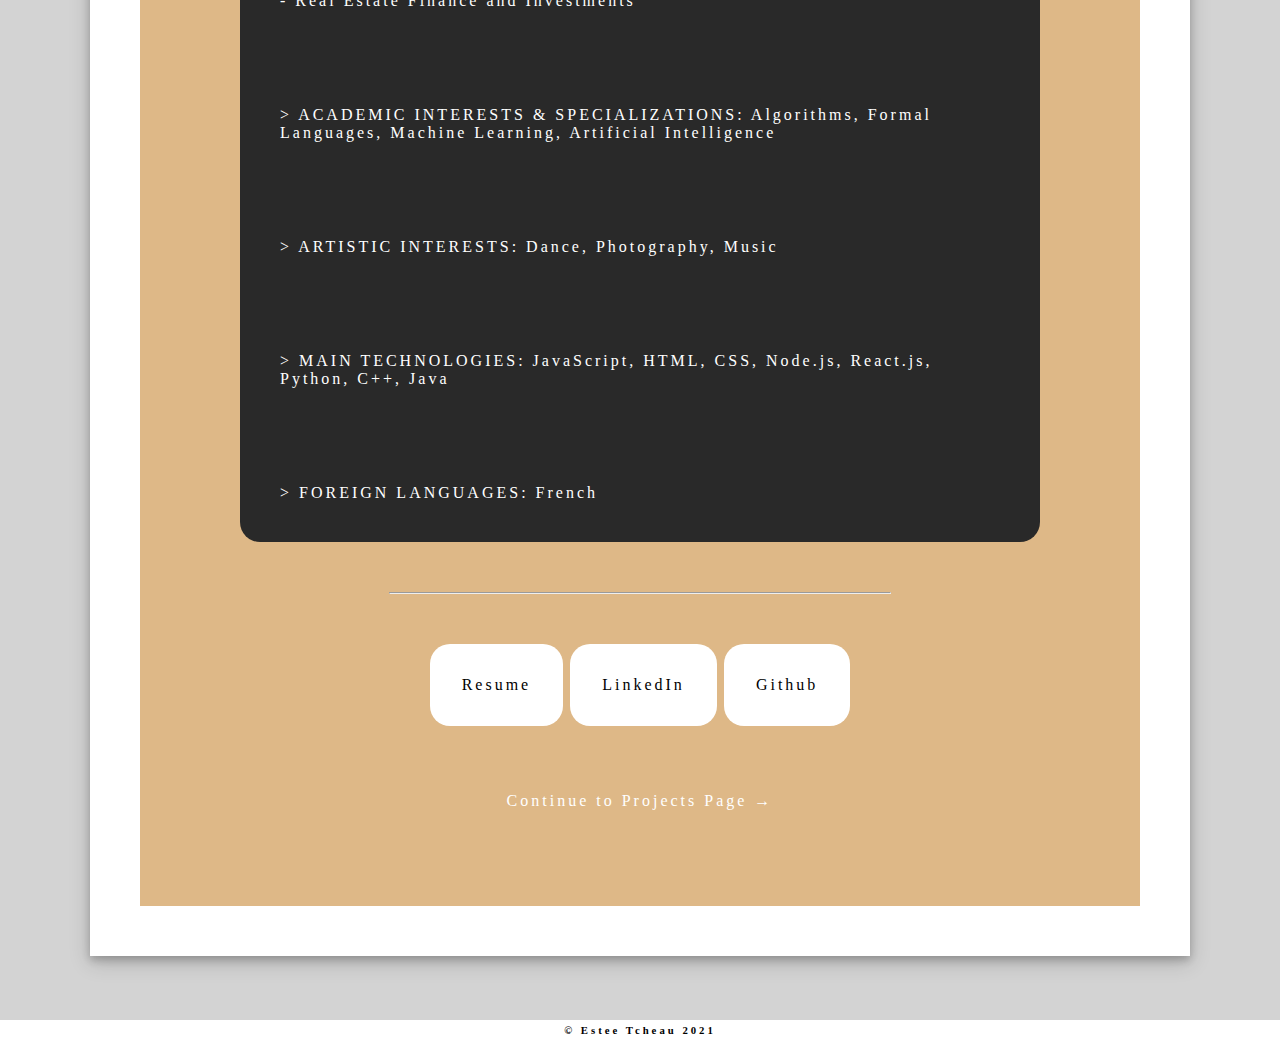
==== commit 28d753cf: "Update index.html" ====
--- a/index.html
+++ b/index.html
@@ -32,7 +32,7 @@
       - Logic Design of Digital Systems <br>
       - Variable Topics in Computer Science: Software Construction <br>
       - Operating Systems Principles <br>
-      - Programming Languages <br>
+      - Programming Languages - OCaml, Java, Prolog, Scheme, Python, Kotlin<br>
       - Computer Systems Architecture <br>
       - Introductory Digital Design Laboratory <br>
       - Introduction to Computer Graphics <br>
